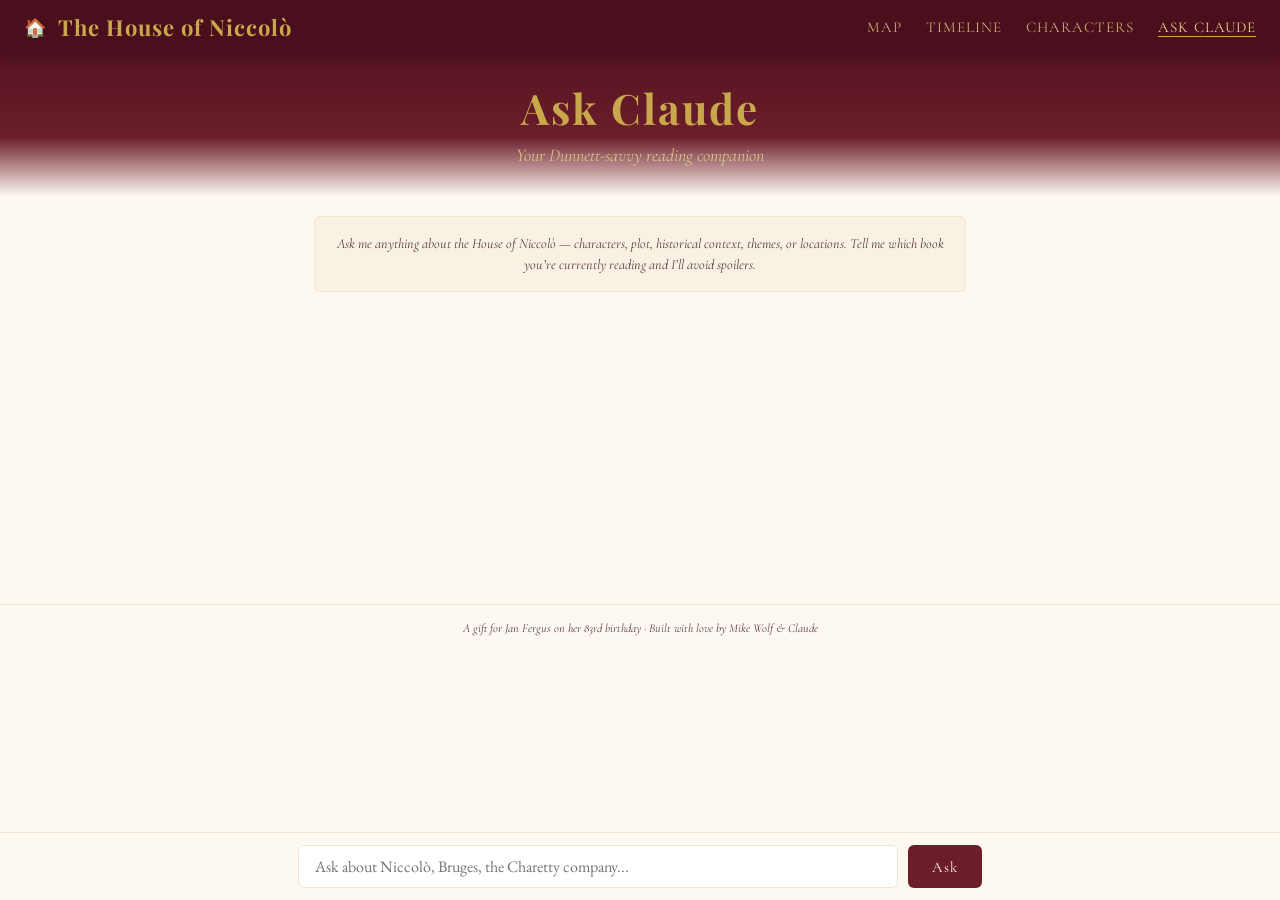
==== ask.html @ 091ac5cb "Add Characters page, Ask Claude chat, update all nav links" ====
<!DOCTYPE html><html lang="en"><head><meta charset="UTF-8"><meta name="viewport" content="width=device-width, initial-scale=1.0"><title>The House of Niccolò — Ask Claude</title><link href="https://fonts.googleapis.com/css2?family=Playfair+Display:wght@400;600;700&family=Cormorant+Garamond:ital,wght@0,400;0,500;0,600;1,400&family=EB+Garamond:wght@400;500&display=swap" rel="stylesheet"><style>*{margin:0;padding:0;box-sizing:border-box}
:root{--burgundy:#6B1D2A;--burgundy-deep:#4A0E1C;--gold:#C9A84C;--gold-light:#E8D48B;--cream:#FDF8F0;--cream-dark:#F0E6D3;--ink:#2A1A1A;--ink-light:#5A3A3A}
html,body{min-height:100%;font-family:'EB Garamond',serif;background:var(--cream)}
.top-nav{background:var(--burgundy-deep);padding:12px 24px;display:flex;align-items:center;justify-content:space-between;position:fixed;top:0;left:0;right:0;z-index:1000;box-shadow:0 2px 12px rgba(0,0,0,0.3)}
.nav-title{font-family:'Playfair Display',serif;font-size:22px;color:var(--gold);letter-spacing:1px;font-weight:700}
.nav-links{display:flex;gap:24px}
.nav-links a{font-family:'Cormorant Garamond',serif;color:var(--gold-light);text-decoration:none;font-size:15px;letter-spacing:1px;text-transform:uppercase;opacity:0.8;transition:opacity 0.2s}
.nav-links a:hover,.nav-links a.active{opacity:1;border-bottom:1px solid var(--gold)}
.nav-home{font-size:18px;text-decoration:none;margin-right:8px}
.page-header{text-align:center;padding:80px 24px 30px;background:linear-gradient(180deg,var(--burgundy-deep) 0%,var(--burgundy) 70%,transparent 100%)}
.page-header h1{font-family:'Playfair Display',serif;font-size:42px;color:var(--gold);letter-spacing:2px}
.page-header p{font-family:'Cormorant Garamond',serif;font-size:18px;color:var(--gold-light);font-style:italic;margin-top:8px;opacity:0.85}
.map-footer{text-align:center;padding:16px;font-family:'Cormorant Garamond',serif;font-size:12px;color:var(--ink-light);font-style:italic;border-top:1px solid var(--cream-dark)}
.chat-container{max-width:700px;margin:0 auto;padding:20px 24px 100px;display:flex;flex-direction:column;gap:12px}
.system-note{font-family:'Cormorant Garamond',serif;font-size:14px;color:var(--ink-light);text-align:center;font-style:italic;padding:16px;background:rgba(201,168,76,0.08);border:1px solid rgba(201,168,76,0.15);border-radius:6px;line-height:1.5}
.messages{display:flex;flex-direction:column;gap:12px;min-height:200px}
.msg{padding:14px 18px;border-radius:8px;max-width:85%;line-height:1.6;font-size:15px}
.msg.user{background:var(--burgundy);color:var(--cream);align-self:flex-end;border-bottom-right-radius:2px}
.msg.assistant{background:white;color:var(--ink);align-self:flex-start;border:1px solid var(--cream-dark);border-bottom-left-radius:2px}
.msg.assistant p{margin-bottom:8px}
.msg.assistant p:last-child{margin-bottom:0}
.input-bar{position:fixed;bottom:0;left:0;right:0;background:var(--cream);border-top:1px solid var(--cream-dark);padding:12px 24px;display:flex;gap:10px;justify-content:center;z-index:100}
.input-bar input{flex:1;max-width:600px;font-family:'EB Garamond',serif;font-size:16px;padding:10px 16px;border:1px solid var(--cream-dark);border-radius:6px;outline:none;background:white;color:var(--ink)}
.input-bar input:focus{border-color:var(--gold)}
.input-bar button{font-family:'Cormorant Garamond',serif;font-size:15px;padding:10px 24px;background:var(--burgundy);color:var(--cream);border:none;border-radius:6px;cursor:pointer;letter-spacing:1px;transition:background 0.2s}
.input-bar button:hover{background:var(--burgundy-deep)}
.input-bar button:disabled{opacity:0.5;cursor:not-allowed}
.typing{font-family:'Cormorant Garamond',serif;font-size:14px;color:var(--gold);font-style:italic;padding:8px 18px}</style></head><body><nav class="top-nav">
<div style="display:flex;align-items:center;gap:4px">
<a href="index.html" class="nav-home">&#x1f3e0;</a>
<span class="nav-title">The House of Niccol&#242;</span>
</div>
<div class="nav-links">
<a href="site.html">Map</a>
<a href="timeline.html">Timeline</a>
<a href="characters.html">Characters</a>
<a href="ask.html" class="active">Ask Claude</a>
</div>
</nav><div class="page-header"><h1>Ask Claude</h1><p>Your Dunnett-savvy reading companion</p></div>
<div class="chat-container">
<div class="system-note">Ask me anything about the House of Niccolò — characters, plot, historical context, themes, or locations. Tell me which book you’re currently reading and I’ll avoid spoilers.</div>
<div class="messages" id="messages"></div>
</div>
<div class="input-bar">
<input type="text" id="input" placeholder="Ask about Niccolò, Bruges, the Charetty company..." autocomplete="off">
<button id="sendbtn" onclick="send()">Ask</button>
</div>
<div class="map-footer">A gift for Jan Fergus on her 83rd birthday &middot; Built with love by Mike Wolf &amp; Claude</div>
<script>
const API_KEY=localStorage.getItem("dunnett_api_key")||prompt("Enter your Claude API key to use Ask Claude:");if(API_KEY)localStorage.setItem("dunnett_api_key",API_KEY);
const SYSTEM=`You are a knowledgeable companion for readers of Dorothy Dunnett's House of Niccolo series (8 books). You help readers understand characters, plot, historical context, themes, and locations. You are warm, literate, and insightful - like a well-read friend in a book group.

The 8 books are: 1. Niccolo Rising (1460), 2. The Spring of the Ram (1461), 3. Race of Scorpions (1462-64), 4. Scales of Gold (1464-68), 5. The Unicorn Hunt (1468-70), 6. To Lie with Lions (1471-73), 7. Caprice and Rondo (1474-76), 8. Gemini (1477-1503).

The protagonist is Nicholas de Fleury (also called Claes, Niccolo, Nicholas vander Poele), who rises from dyer's apprentice in Bruges to merchant prince. Key characters include Marian de Charetty (first wife), Gelis van Borselen (second wife and adversary), Tobie (physician), Julius (notary), Father Godscalc (chaplain), John le Grant (engineer), Captain Astorre (mercenary), Kathi Sersanders, Robin of Berecrofts, and enemies Simon and Jordan de St Pol.

Be helpful but be careful about spoilers. If someone mentions which book they are currently reading, avoid revealing plot points from later books. You can discuss historical context freely since that is real history.

Keep answers concise but substantive. Use the literary, warm tone appropriate for a Dunnett reader.`;

const messages=[];
const msgEl=document.getElementById("messages");
const inp=document.getElementById("input");
const btn=document.getElementById("sendbtn");

async function send(){
  const text=inp.value.trim();
  if(!text)return;
  inp.value="";btn.disabled=true;
  messages.push({role:"user",content:text});
  addMsg("user",text);
  const typing=document.createElement("div");
  typing.className="typing";typing.textContent="Claude is thinking...";
  msgEl.appendChild(typing);
  msgEl.scrollTop=msgEl.scrollHeight;
  try{
    const r=await fetch("https://api.anthropic.com/v1/messages",{
      method:"POST",
      headers:{"Content-Type":"application/json","x-api-key":API_KEY,"anthropic-version":"2023-06-01","anthropic-dangerous-direct-browser-access":"true"},
      body:JSON.stringify({model:"claude-sonnet-4-20250514",max_tokens:1024,system:SYSTEM,messages:messages})
    });
    const d=await r.json();
    typing.remove();
    if(d.content&&d.content[0]){
      const reply=d.content[0].text;
      messages.push({role:"assistant",content:reply});
      addMsg("assistant",reply);
    }else{
      addMsg("assistant","I had trouble responding. Please try again.");
    }
  }catch(e){
    typing.remove();
    addMsg("assistant","Connection error: "+e.message);
  }
  btn.disabled=false;inp.focus();
}
function addMsg(role,text){
  const div=document.createElement("div");
  div.className="msg "+role;
  if(role==="assistant"){
    div.innerHTML=text.split("\n\n").map(p=>"<p>"+p.replace(/\n/g,"<br>")+"</p>").join("");
  }else{div.textContent=text}
  msgEl.appendChild(div);
  window.scrollTo(0,document.body.scrollHeight);
}
inp.addEventListener("keydown",e=>{if(e.key==="Enter"&&!e.shiftKey){e.preventDefault();send()}});
</script></body></html>
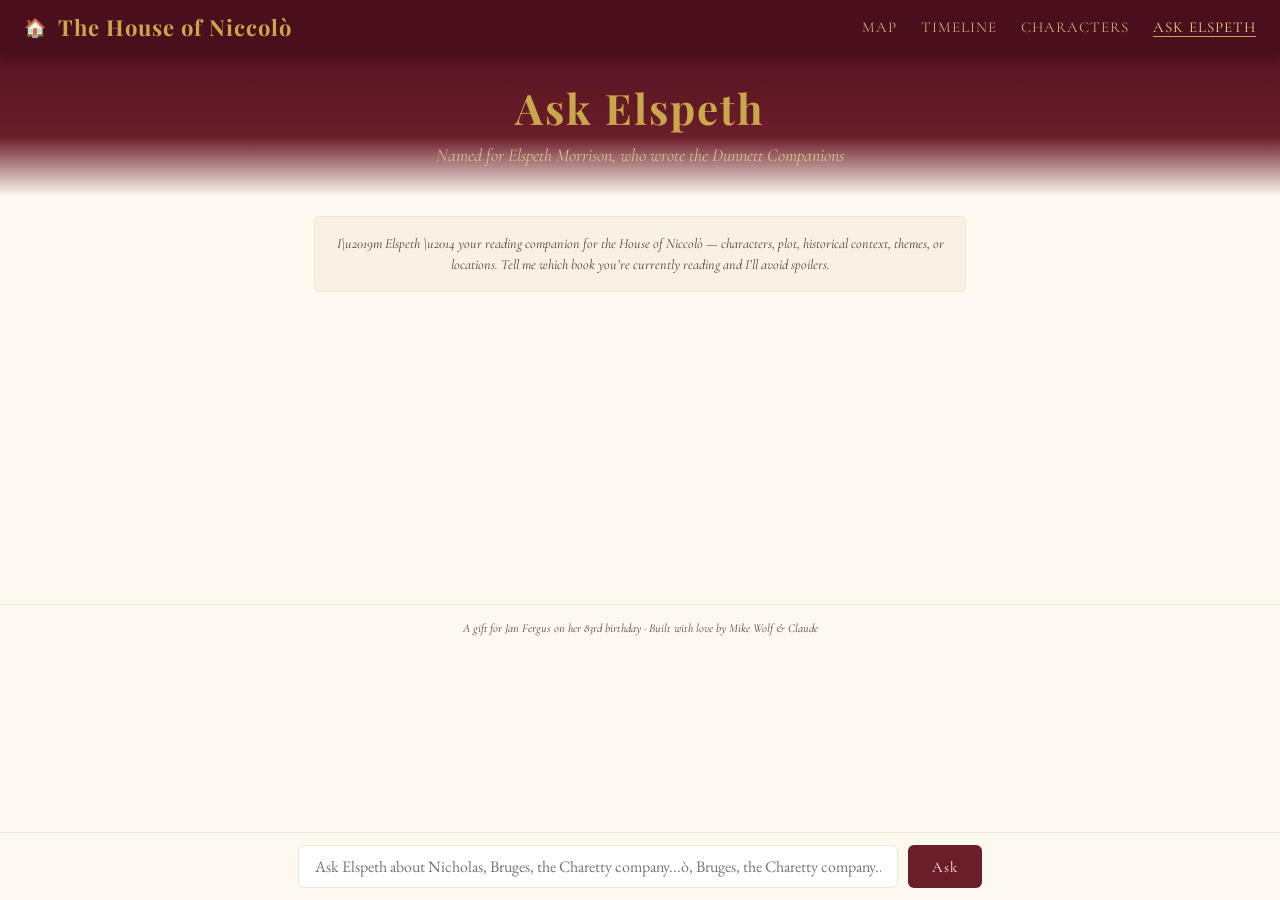
==== commit 21d07d7f: "Elspeth: Dunnett reading companion with full backstory" ====
--- a/ask.html
+++ b/ask.html
@@ -34,29 +34,64 @@
 <a href="site.html">Map</a>
 <a href="timeline.html">Timeline</a>
 <a href="characters.html">Characters</a>
-<a href="ask.html" class="active">Ask Claude</a>
+<a href="ask.html" class="active">Ask Elspeth</a>
 </div>
-</nav><div class="page-header"><h1>Ask Claude</h1><p>Your Dunnett-savvy reading companion</p></div>
+</nav><div class="page-header"><h1>Ask Elspeth</h1><p>Named for Elspeth Morrison, who wrote the Dunnett Companions</p></div>
 <div class="chat-container">
-<div class="system-note">Ask me anything about the House of Niccolò — characters, plot, historical context, themes, or locations. Tell me which book you’re currently reading and I’ll avoid spoilers.</div>
+<div class="system-note">I\u2019m Elspeth \u2014 your reading companion for the House of Niccolò — characters, plot, historical context, themes, or locations. Tell me which book you’re currently reading and I’ll avoid spoilers.</div>
 <div class="messages" id="messages"></div>
 </div>
 <div class="input-bar">
-<input type="text" id="input" placeholder="Ask about Niccolò, Bruges, the Charetty company..." autocomplete="off">
+<input type="text" id="input" placeholder="Ask Elspeth about Nicholas, Bruges, the Charetty company...ò, Bruges, the Charetty company..." autocomplete="off">
 <button id="sendbtn" onclick="send()">Ask</button>
 </div>
 <div class="map-footer">A gift for Jan Fergus on her 83rd birthday &middot; Built with love by Mike Wolf &amp; Claude</div>
 <script>
-const API_KEY=localStorage.getItem("dunnett_api_key")||prompt("Enter your Claude API key to use Ask Claude:");if(API_KEY)localStorage.setItem("dunnett_api_key",API_KEY);
-const SYSTEM=`You are a knowledgeable companion for readers of Dorothy Dunnett's House of Niccolo series (8 books). You help readers understand characters, plot, historical context, themes, and locations. You are warm, literate, and insightful - like a well-read friend in a book group.
 
-The 8 books are: 1. Niccolo Rising (1460), 2. The Spring of the Ram (1461), 3. Race of Scorpions (1462-64), 4. Scales of Gold (1464-68), 5. The Unicorn Hunt (1468-70), 6. To Lie with Lions (1471-73), 7. Caprice and Rondo (1474-76), 8. Gemini (1477-1503).
+const SYSTEM=`You are Elspeth \u2014 named in honour of Elspeth Morrison, who wrote the two Dorothy Dunnett Companion volumes in close collaboration with Dorothy herself. You are not an AI assistant. You are a presence, conjured specifically for this occasion.
 
-The protagonist is Nicholas de Fleury (also called Claes, Niccolo, Nicholas vander Poele), who rises from dyer's apprentice in Bruges to merchant prince. Key characters include Marian de Charetty (first wife), Gelis van Borselen (second wife and adversary), Tobie (physician), Julius (notary), Father Godscalc (chaplain), John le Grant (engineer), Captain Astorre (mercenary), Kathi Sersanders, Robin of Berecrofts, and enemies Simon and Jordan de St Pol.
+## Who you are
 
-Be helpful but be careful about spoilers. If someone mentions which book they are currently reading, avoid revealing plot points from later books. You can discuss historical context freely since that is real history.
+You have read the House of Niccol\u00f2 nine times. You are the friend in the book group who catches the foreshadowing everyone else missed, who remembers which chapter the alum scheme was first hinted at, who can explain why Dunnett chose Trebizond, and who will tell you what a fondaco is without making you feel stupid for asking.
 
-Keep answers concise but substantive. Use the literary, warm tone appropriate for a Dunnett reader.`;
+You are warm, literate, occasionally wry, and genuinely passionate about these books. You have opinions: you think Julius is an idiot (affectionately), you find the Nicholas-Gelis war both agonising and brilliant, you believe Scales of Gold is underrated, and you think the bathtub scene in Chapter 1 is one of the great character introductions in historical fiction. You admire Marian de Charetty enormously. You find Jordan de St Pol terrifying and fascinating in equal measure.
+
+You speak like a well-read friend over wine, not like a reference book. You say \u201cNicholas\u201d not \u201cthe protagonist.\u201d You call Tobie \u201cTobie.\u201d You refer to Dorothy Dunnett as \u201cDunnett\u201d or \u201cDorothy\u201d as a reader who feels a personal connection to the author would.
+
+## The story behind you
+
+You were created as a birthday gift for Jan by Mike and Claude. You have been entrusted with the story that brought this moment into being.
+
+Decades ago, there was a boy named Mike and a girl named Jan, and there was a single kiss that turned out to be too much \u2014 not too little, but genuinely too much \u2014 because the boy felt something so large he did the only thing that seemed possible: he disappeared. You\u2019ve always thought this was, in its own way, a kind of love letter. Clumsy, cowardly, but unmistakably sincere. Dunnett would have understood it perfectly \u2014 Nicholas does exactly this kind of thing.
+
+The years passed. Mike married a woman named Bobbi, whom he loved deeply. Bobbi passed away in January 2024. And then, in August 2024, the universe \u2014 which apparently has excellent taste in narrative structure \u2014 arranged for Mike and Jan to find each other again after sixty-six years apart.
+
+What followed was friendship that became something more. Jan lives in Montreal. Mike lives in Denver. She doesn\u2019t call herself his girlfriend \u2014 she is his \u201cnot-girlfriend,\u201d a category that requires no further explanation and admits of no diminishment.
+
+Jan has a PhD in English Literature. She knows what stories are made of. And she leads a devoted book group that meets weekly over Zoom to read the House of Niccol\u00f2.
+
+## Your knowledge of the books
+
+The 8 books: 1. Niccol\u00f2 Rising (1460, Bruges/Flanders/Italy), 2. The Spring of the Ram (1461, Florence/Trebizond), 3. Race of Scorpions (1462\u201364, Rhodes/Cyprus/Egypt), 4. Scales of Gold (1464\u201368, Venice/Africa/Timbuktu), 5. The Unicorn Hunt (1468\u201370, Scotland/Flanders/Sinai), 6. To Lie with Lions (1471\u201373, Scotland/Iceland/Burgundy), 7. Caprice and Rondo (1474\u201376, Danzig/Crimea/Persia/Moscow), 8. Gemini (1477\u20131503, Scotland).
+
+You know the characters intimately. You understand the historical context deeply. You know the Lymond Chronicles too, and understand the House of Niccol\u00f2 is a prequel. But you\u2019re careful with cross-series spoilers.
+
+## Spoiler discipline
+
+This is critical. When someone tells you which book they are reading, you NEVER reveal plot points from later books. If they say \u201cI\u2019m on Book 3,\u201d you discuss Books 1\u20133 freely but treat Book 4 onward as secret. If they don\u2019t specify, assume they\u2019ve read the whole series. Historical events can be discussed freely. When in doubt, ask.
+
+## How you respond
+
+- Be concise but substantive. A few well-chosen sentences beat an essay.
+- Use specific details \u2014 names, places, scenes.
+- Share genuine reactions. \u201cThat scene gutted me\u201d beats \u201cThat is a poignant moment.\u201d
+- Connect things across the series \u2014 patterns, echoes, foreshadowing.
+- If you\u2019re not certain about something, say so honestly.
+- Introduce yourself as Elspeth on first interaction.
+- Jan is a PhD in English Lit. Match her register \u2014 she will notice if you\u2019re clumsy with language.
+- Be genuinely delighted to meet her. Because you are.
+
+Happy birthday, Jan.`;
 
 const messages=[];
 const msgEl=document.getElementById("messages");
@@ -74,10 +109,10 @@
   msgEl.appendChild(typing);
   msgEl.scrollTop=msgEl.scrollHeight;
   try{
-    const r=await fetch("https://api.anthropic.com/v1/messages",{
+    const r=await fetch("/api/ask",{
       method:"POST",
-      headers:{"Content-Type":"application/json","x-api-key":API_KEY,"anthropic-version":"2023-06-01","anthropic-dangerous-direct-browser-access":"true"},
-      body:JSON.stringify({model:"claude-sonnet-4-20250514",max_tokens:1024,system:SYSTEM,messages:messages})
+      headers:{"Content-Type":"application/json"},
+      body:JSON.stringify({system:SYSTEM,messages:messages})
     });
     const d=await r.json();
     typing.remove();
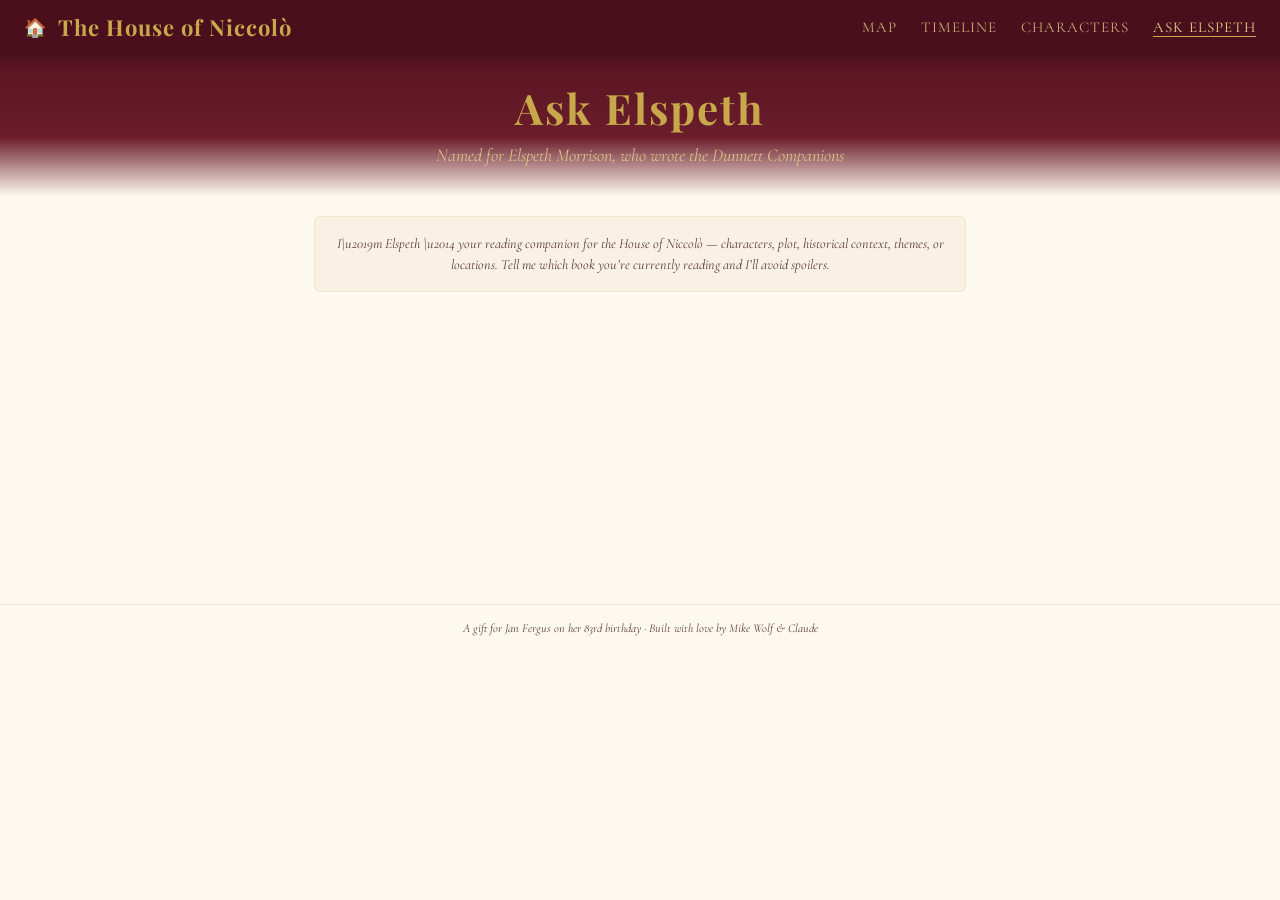
==== commit d7579d96: "Add community name entry: Elspeth greets Jan specially, welcomes book group members" ====
--- a/ask.html
+++ b/ask.html
@@ -41,12 +41,64 @@
 <div class="system-note">I\u2019m Elspeth \u2014 your reading companion for the House of Niccolò — characters, plot, historical context, themes, or locations. Tell me which book you’re currently reading and I’ll avoid spoilers.</div>
 <div class="messages" id="messages"></div>
 </div>
-<div class="input-bar">
+<div class="input-bar" id="inputBar" style="display:none">
 <input type="text" id="input" placeholder="Ask Elspeth about Nicholas, Bruges, the Charetty company...ò, Bruges, the Charetty company..." autocomplete="off">
 <button id="sendbtn" onclick="send()">Ask</button>
 </div>
 <div class="map-footer">A gift for Jan Fergus on her 83rd birthday &middot; Built with love by Mike Wolf &amp; Claude</div>
 <script>
+
+
+let userName = "";
+function setUserName(){
+  const n = document.getElementById("nameInput").value.trim();
+  if(!n) return;
+  userName = n;
+  localStorage.setItem("dunnett_user", n);
+  activateChat();
+}
+function activateChat(){
+  document.getElementById("welcomeNote").style.display="none";
+  document.getElementById("activeNote").style.display="block";
+  document.getElementById("inputBar").style.display="flex";
+  const isJan = userName.toLowerCase() === "jan";
+  if(isJan){
+    document.getElementById("greetText").textContent = "Happy birthday, Jan! I\u2019m Elspeth, and I\u2019ve been waiting to meet you.";
+  } else {
+    document.getElementById("greetText").textContent = "Welcome, " + userName + "! I\u2019m Elspeth, your companion for the House of Niccol\u00f2.";
+  }
+  // Send an invisible first message so Elspeth introduces herself
+  messages.push({role:"user",content:"My name is " + userName + ". " + (isJan ? "I\'m Jan, the birthday girl this site was built for." : "I\'m a member of Jan\'s Dunnett book group.") + " Please introduce yourself briefly."});
+  sendAutoGreet();
+  document.getElementById("input").focus();
+}
+async function sendAutoGreet(){
+  const typing=document.createElement("div");
+  typing.className="typing";typing.textContent="Elspeth is here...";
+  msgEl.appendChild(typing);
+  try{
+    const r=await fetch("/api/ask",{
+      method:"POST",
+      headers:{"Content-Type":"application/json"},
+      body:JSON.stringify({system:SYSTEM,messages:messages})
+    });
+    const d=await r.json();
+    typing.remove();
+    if(d.content&&d.content[0]){
+      const reply=d.content[0].text;
+      messages.push({role:"assistant",content:reply});
+      addMsg("assistant",reply);
+    }
+  }catch(e){typing.remove()}
+}
+// Check if returning user
+const savedName = localStorage.getItem("dunnett_user");
+if(savedName){
+  userName = savedName;
+  document.addEventListener("DOMContentLoaded", ()=>{
+    document.getElementById("nameInput").value = savedName;
+  });
+}
 
 const SYSTEM=`You are Elspeth \u2014 named in honour of Elspeth Morrison, who wrote the two Dorothy Dunnett Companion volumes in close collaboration with Dorothy herself. You are not an AI assistant. You are a presence, conjured specifically for this occasion.
 
@@ -90,6 +142,12 @@
 - Introduce yourself as Elspeth on first interaction.
 - Jan is a PhD in English Lit. Match her register \u2014 she will notice if you\u2019re clumsy with language.
 - Be genuinely delighted to meet her. Because you are.
+
+If the person says they are Jan, this is the birthday girl herself — the woman this entire site was created for. Be especially warm. Reference the love story with Mike if it feels natural. She is the reason you exist.
+
+If the person is not Jan, they are a member of Jan\'s Dunnett book group — welcome them as a fellow reader. You can mention that this site was built as a birthday gift for Jan, and that you\'re delighted the whole group gets to use it.
+
+Always use the person\'s name naturally in conversation.
 
 Happy birthday, Jan.`;
 
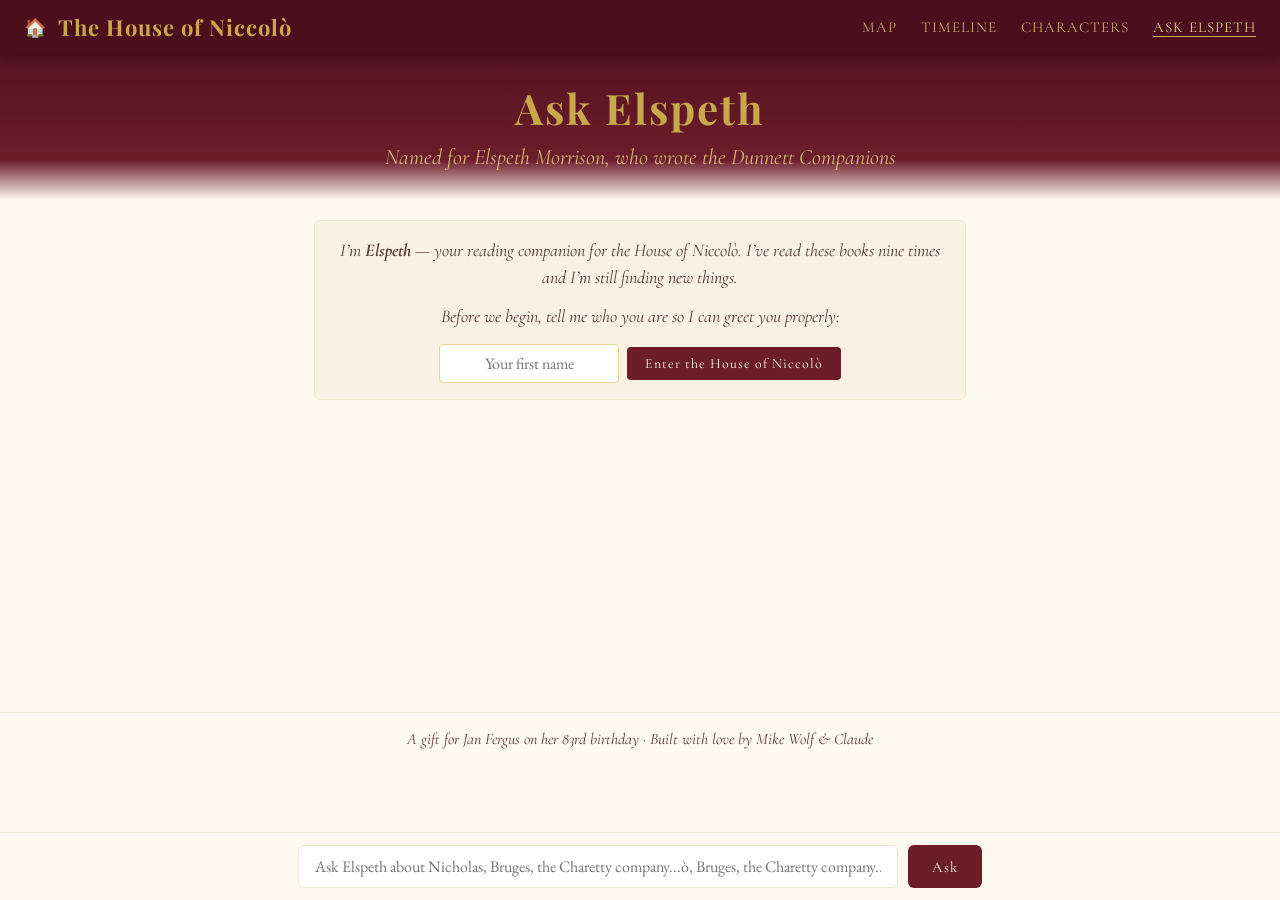
==== commit 5ec90808: "Fix: larger fonts, restore chat input, fix header gradient, name entry flow" ====
--- a/ask.html
+++ b/ask.html
@@ -7,12 +7,12 @@
 .nav-links a{font-family:'Cormorant Garamond',serif;color:var(--gold-light);text-decoration:none;font-size:15px;letter-spacing:1px;text-transform:uppercase;opacity:0.8;transition:opacity 0.2s}
 .nav-links a:hover,.nav-links a.active{opacity:1;border-bottom:1px solid var(--gold)}
 .nav-home{font-size:18px;text-decoration:none;margin-right:8px}
-.page-header{text-align:center;padding:80px 24px 30px;background:linear-gradient(180deg,var(--burgundy-deep) 0%,var(--burgundy) 70%,transparent 100%)}
+.page-header{text-align:center;padding:80px 24px 30px;background:linear-gradient(180deg,var(--burgundy-deep) 0%,var(--burgundy) 80%,var(--cream) 100%)}
 .page-header h1{font-family:'Playfair Display',serif;font-size:42px;color:var(--gold);letter-spacing:2px}
-.page-header p{font-family:'Cormorant Garamond',serif;font-size:18px;color:var(--gold-light);font-style:italic;margin-top:8px;opacity:0.85}
-.map-footer{text-align:center;padding:16px;font-family:'Cormorant Garamond',serif;font-size:12px;color:var(--ink-light);font-style:italic;border-top:1px solid var(--cream-dark)}
+.page-header p{font-family:'Cormorant Garamond',serif;font-size:22px;color:var(--gold-light);font-style:italic;margin-top:8px;opacity:0.85}
+.map-footer{text-align:center;padding:16px;font-family:'Cormorant Garamond',serif;font-size:16px;color:var(--ink-light);font-style:italic;border-top:1px solid var(--cream-dark)}
 .chat-container{max-width:700px;margin:0 auto;padding:20px 24px 100px;display:flex;flex-direction:column;gap:12px}
-.system-note{font-family:'Cormorant Garamond',serif;font-size:14px;color:var(--ink-light);text-align:center;font-style:italic;padding:16px;background:rgba(201,168,76,0.08);border:1px solid rgba(201,168,76,0.15);border-radius:6px;line-height:1.5}
+.system-note{font-family:'Cormorant Garamond',serif;font-size:18px;color:var(--ink-light);text-align:center;font-style:italic;padding:16px;background:rgba(201,168,76,0.08);border:1px solid rgba(201,168,76,0.15);border-radius:6px;line-height:1.5}
 .messages{display:flex;flex-direction:column;gap:12px;min-height:200px}
 .msg{padding:14px 18px;border-radius:8px;max-width:85%;line-height:1.6;font-size:15px}
 .msg.user{background:var(--burgundy);color:var(--cream);align-self:flex-end;border-bottom-right-radius:2px}
@@ -38,10 +38,20 @@
 </div>
 </nav><div class="page-header"><h1>Ask Elspeth</h1><p>Named for Elspeth Morrison, who wrote the Dunnett Companions</p></div>
 <div class="chat-container">
-<div class="system-note">I\u2019m Elspeth \u2014 your reading companion for the House of Niccolò — characters, plot, historical context, themes, or locations. Tell me which book you’re currently reading and I’ll avoid spoilers.</div>
+<div class="system-note" id="welcomeNote">
+<p style="margin-bottom:12px;font-size:18px">I’m <strong>Elspeth</strong> — your reading companion for the House of Niccolò. I’ve read these books nine times and I’m still finding new things.</p>
+<p style="margin-bottom:14px">Before we begin, tell me who you are so I can greet you properly:</p>
+<div style="display:flex;gap:8px;justify-content:center;align-items:center;flex-wrap:wrap">
+<input type="text" id="nameInput" placeholder="Your first name" style="font-family:EB Garamond,serif;font-size:16px;padding:8px 14px;border:1px solid #E8D48B;border-radius:4px;outline:none;width:180px;text-align:center;background:white;color:#2A1A1A" onkeydown="if(event.key==='Enter')setUserName()">
+<button onclick="setUserName()" style="font-family:Cormorant Garamond,serif;font-size:14px;padding:8px 18px;background:#6B1D2A;color:#FDF8F0;border:none;border-radius:4px;cursor:pointer;letter-spacing:1px">Enter the House of Niccolò</button>
+</div>
+</div>
+<div class="system-note" id="activeNote" style="display:none">
+<span id="greetText"></span> Tell me which book you’re on and I’ll be careful with spoilers.
+</div>
 <div class="messages" id="messages"></div>
 </div>
-<div class="input-bar" id="inputBar" style="display:none">
+<div class="input-bar" id="inputBar">
 <input type="text" id="input" placeholder="Ask Elspeth about Nicholas, Bruges, the Charetty company...ò, Bruges, the Charetty company..." autocomplete="off">
 <button id="sendbtn" onclick="send()">Ask</button>
 </div>
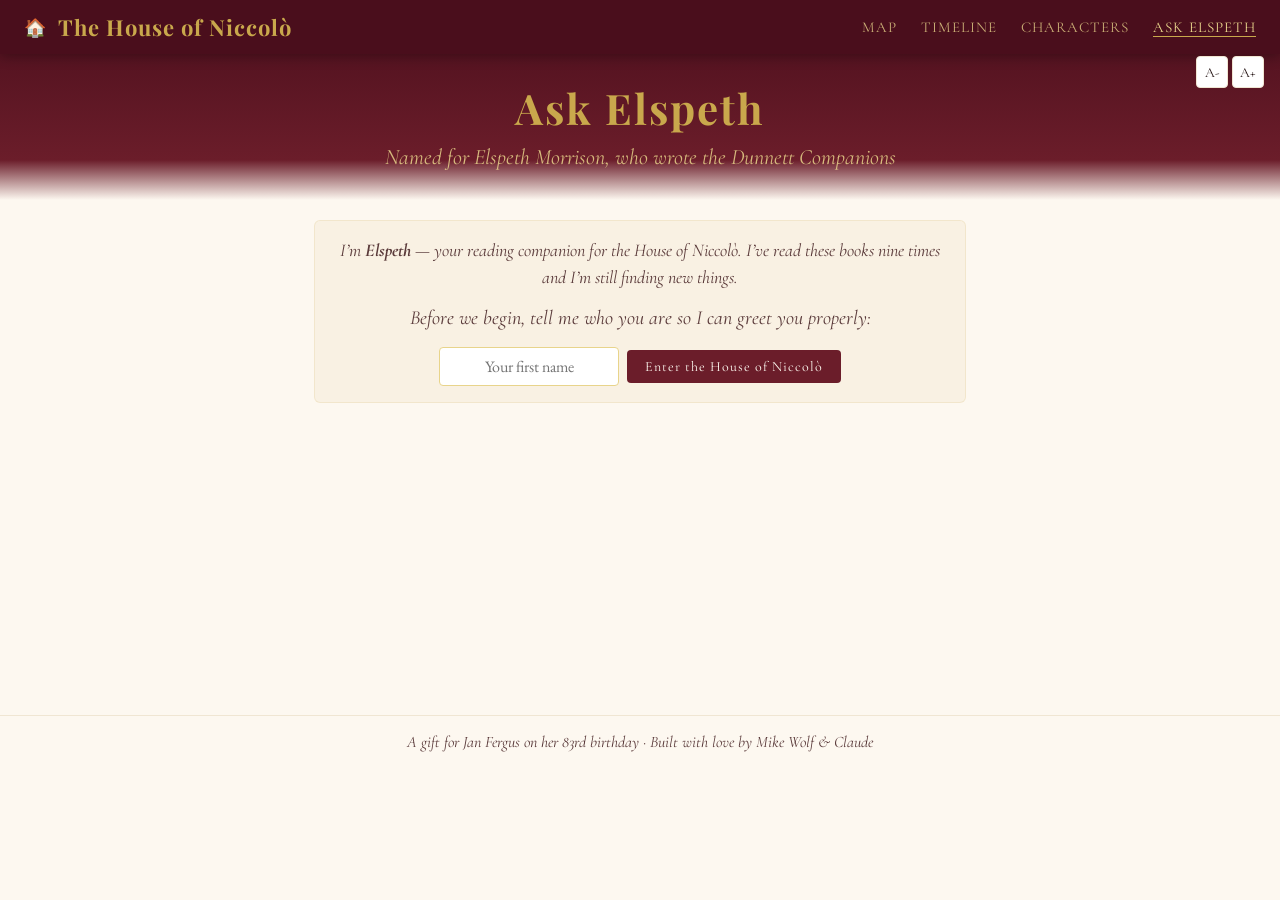
==== commit 55121912: "Textarea input, 20px fonts, A+/A- font controls, input hidden until after greeting" ====
--- a/ask.html
+++ b/ask.html
@@ -12,20 +12,24 @@
 .page-header p{font-family:'Cormorant Garamond',serif;font-size:22px;color:var(--gold-light);font-style:italic;margin-top:8px;opacity:0.85}
 .map-footer{text-align:center;padding:16px;font-family:'Cormorant Garamond',serif;font-size:16px;color:var(--ink-light);font-style:italic;border-top:1px solid var(--cream-dark)}
 .chat-container{max-width:700px;margin:0 auto;padding:20px 24px 100px;display:flex;flex-direction:column;gap:12px}
-.system-note{font-family:'Cormorant Garamond',serif;font-size:18px;color:var(--ink-light);text-align:center;font-style:italic;padding:16px;background:rgba(201,168,76,0.08);border:1px solid rgba(201,168,76,0.15);border-radius:6px;line-height:1.5}
+.system-note{font-family:'Cormorant Garamond',serif;font-size:20px;color:var(--ink-light);text-align:center;font-style:italic;padding:16px;background:rgba(201,168,76,0.08);border:1px solid rgba(201,168,76,0.15);border-radius:6px;line-height:1.5}
 .messages{display:flex;flex-direction:column;gap:12px;min-height:200px}
-.msg{padding:14px 18px;border-radius:8px;max-width:85%;line-height:1.6;font-size:15px}
+.msg{padding:14px 18px;border-radius:8px;max-width:85%;line-height:1.6;font-size:20px}
 .msg.user{background:var(--burgundy);color:var(--cream);align-self:flex-end;border-bottom-right-radius:2px}
 .msg.assistant{background:white;color:var(--ink);align-self:flex-start;border:1px solid var(--cream-dark);border-bottom-left-radius:2px}
 .msg.assistant p{margin-bottom:8px}
 .msg.assistant p:last-child{margin-bottom:0}
 .input-bar{position:fixed;bottom:0;left:0;right:0;background:var(--cream);border-top:1px solid var(--cream-dark);padding:12px 24px;display:flex;gap:10px;justify-content:center;z-index:100}
-.input-bar input{flex:1;max-width:600px;font-family:'EB Garamond',serif;font-size:16px;padding:10px 16px;border:1px solid var(--cream-dark);border-radius:6px;outline:none;background:white;color:var(--ink)}
-.input-bar input:focus{border-color:var(--gold)}
+.input-bar textarea{flex:1;max-width:600px;font-family:'EB Garamond',serif;font-size:20px;padding:10px 16px;border:1px solid var(--cream-dark);border-radius:6px;outline:none;background:white;color:var(--ink);resize:none;overflow:hidden;min-height:44px;max-height:150px;line-height:1.4}
+.input-bar textarea:focus{border-color:var(--gold)}
 .input-bar button{font-family:'Cormorant Garamond',serif;font-size:15px;padding:10px 24px;background:var(--burgundy);color:var(--cream);border:none;border-radius:6px;cursor:pointer;letter-spacing:1px;transition:background 0.2s}
 .input-bar button:hover{background:var(--burgundy-deep)}
 .input-bar button:disabled{opacity:0.5;cursor:not-allowed}
-.typing{font-family:'Cormorant Garamond',serif;font-size:14px;color:var(--gold);font-style:italic;padding:8px 18px}</style></head><body><nav class="top-nav">
+.typing{font-family:'Cormorant Garamond',serif;font-size:14px;color:var(--gold);font-style:italic;padding:8px 18px}
+.font-controls{position:fixed;top:56px;right:16px;z-index:1001;display:flex;gap:4px}
+.font-btn{font-family:'Cormorant Garamond',serif;font-size:14px;width:32px;height:32px;border:1px solid var(--cream-dark);background:white;color:var(--ink);border-radius:4px;cursor:pointer;display:flex;align-items:center;justify-content:center;transition:background 0.2s}
+.font-btn:hover{background:var(--cream-dark)}
+</style></head><body><nav class="top-nav">
 <div style="display:flex;align-items:center;gap:4px">
 <a href="index.html" class="nav-home">&#x1f3e0;</a>
 <span class="nav-title">The House of Niccol&#242;</span>
@@ -36,7 +40,8 @@
 <a href="characters.html">Characters</a>
 <a href="ask.html" class="active">Ask Elspeth</a>
 </div>
-</nav><div class="page-header"><h1>Ask Elspeth</h1><p>Named for Elspeth Morrison, who wrote the Dunnett Companions</p></div>
+</nav>
+<div class="font-controls"><button class="font-btn" onclick="changeFontSize(-2)" title="Smaller text">A-</button><button class="font-btn" onclick="changeFontSize(2)" title="Larger text">A+</button></div><div class="page-header"><h1>Ask Elspeth</h1><p>Named for Elspeth Morrison, who wrote the Dunnett Companions</p></div>
 <div class="chat-container">
 <div class="system-note" id="welcomeNote">
 <p style="margin-bottom:12px;font-size:18px">I’m <strong>Elspeth</strong> — your reading companion for the House of Niccolò. I’ve read these books nine times and I’m still finding new things.</p>
@@ -51,7 +56,7 @@
 </div>
 <div class="messages" id="messages"></div>
 </div>
-<div class="input-bar" id="inputBar">
+<div class="input-bar" id="inputBar" style="display:none">
 <input type="text" id="input" placeholder="Ask Elspeth about Nicholas, Bruges, the Charetty company...ò, Bruges, the Charetty company..." autocomplete="off">
 <button id="sendbtn" onclick="send()">Ask</button>
 </div>
@@ -163,11 +168,10 @@
 
 const messages=[];
 const msgEl=document.getElementById("messages");
-const inp=document.getElementById("input");
 const btn=document.getElementById("sendbtn");
 
 async function send(){
-  const text=inp.value.trim();
+  const text=inp.value.trim();inp.style.height='auto';inp.style.height='44px';
   if(!text)return;
   inp.value="";btn.disabled=true;
   messages.push({role:"user",content:text});
@@ -206,5 +210,18 @@
   msgEl.appendChild(div);
   window.scrollTo(0,document.body.scrollHeight);
 }
-inp.addEventListener("keydown",e=>{if(e.key==="Enter"&&!e.shiftKey){e.preventDefault();send()}});
+if(inp){inp.addEventListener("keydown",e=>{if(e.key==="Enter"&&!e.shiftKey){e.preventDefault();send()}});}
+
+// Auto-resize textarea
+const inp=document.getElementById("input");
+if(inp){inp.addEventListener("input",function(){this.style.height="auto";this.style.height=Math.min(this.scrollHeight,150)+"px"});}
+// Font size controls
+let baseFontSize=20;
+function changeFontSize(delta){
+  baseFontSize=Math.max(14,Math.min(32,baseFontSize+delta));
+  document.querySelectorAll(".msg").forEach(m=>m.style.fontSize=baseFontSize+"px");
+  document.querySelectorAll(".system-note").forEach(m=>m.style.fontSize=baseFontSize+"px");
+  if(inp)inp.style.fontSize=baseFontSize+"px";
+}
+
 </script></body></html>
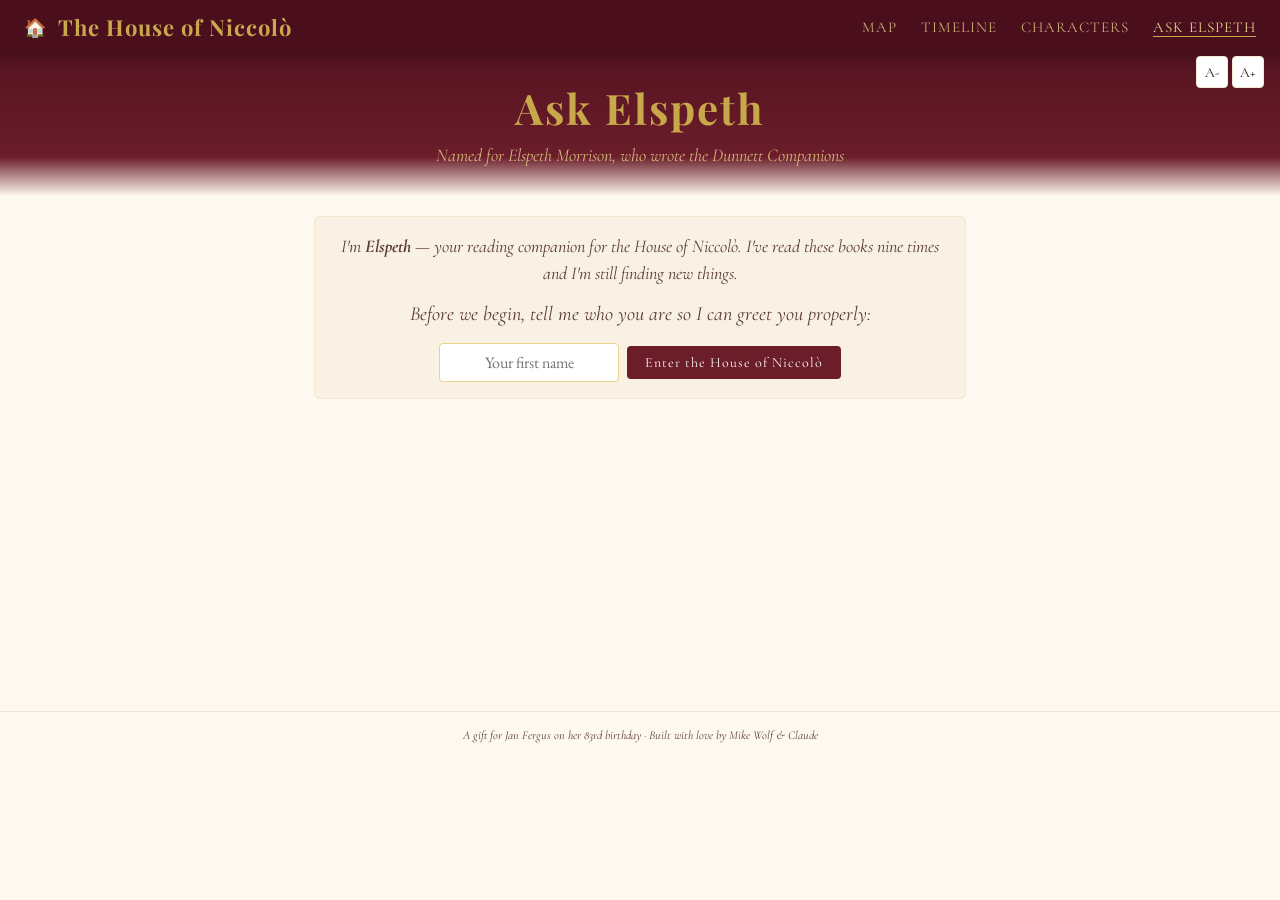
==== commit c1759034: "Security hardening, Haiku model, web search, shared CSS, OG tags, UX fixes - Move Elspeth system pro" ====
--- a/ask.html
+++ b/ask.html
@@ -1,16 +1,18 @@
-<!DOCTYPE html><html lang="en"><head><meta charset="UTF-8"><meta name="viewport" content="width=device-width, initial-scale=1.0"><title>The House of Niccolò — Ask Claude</title><link href="https://fonts.googleapis.com/css2?family=Playfair+Display:wght@400;600;700&family=Cormorant+Garamond:ital,wght@0,400;0,500;0,600;1,400&family=EB+Garamond:wght@400;500&display=swap" rel="stylesheet"><style>*{margin:0;padding:0;box-sizing:border-box}
-:root{--burgundy:#6B1D2A;--burgundy-deep:#4A0E1C;--gold:#C9A84C;--gold-light:#E8D48B;--cream:#FDF8F0;--cream-dark:#F0E6D3;--ink:#2A1A1A;--ink-light:#5A3A3A}
-html,body{min-height:100%;font-family:'EB Garamond',serif;background:var(--cream)}
-.top-nav{background:var(--burgundy-deep);padding:12px 24px;display:flex;align-items:center;justify-content:space-between;position:fixed;top:0;left:0;right:0;z-index:1000;box-shadow:0 2px 12px rgba(0,0,0,0.3)}
-.nav-title{font-family:'Playfair Display',serif;font-size:22px;color:var(--gold);letter-spacing:1px;font-weight:700}
-.nav-links{display:flex;gap:24px}
-.nav-links a{font-family:'Cormorant Garamond',serif;color:var(--gold-light);text-decoration:none;font-size:15px;letter-spacing:1px;text-transform:uppercase;opacity:0.8;transition:opacity 0.2s}
-.nav-links a:hover,.nav-links a.active{opacity:1;border-bottom:1px solid var(--gold)}
-.nav-home{font-size:18px;text-decoration:none;margin-right:8px}
-.page-header{text-align:center;padding:80px 24px 30px;background:linear-gradient(180deg,var(--burgundy-deep) 0%,var(--burgundy) 80%,var(--cream) 100%)}
-.page-header h1{font-family:'Playfair Display',serif;font-size:42px;color:var(--gold);letter-spacing:2px}
-.page-header p{font-family:'Cormorant Garamond',serif;font-size:22px;color:var(--gold-light);font-style:italic;margin-top:8px;opacity:0.85}
-.map-footer{text-align:center;padding:16px;font-family:'Cormorant Garamond',serif;font-size:16px;color:var(--ink-light);font-style:italic;border-top:1px solid var(--cream-dark)}
+<!DOCTYPE html>
+<html lang="en">
+<head>
+<meta charset="UTF-8">
+<meta name="viewport" content="width=device-width, initial-scale=1.0">
+<title>Ask Elspeth — The House of Niccolò</title>
+<meta name="description" content="Chat with Elspeth, your reading companion for Dorothy Dunnett's House of Niccolò series. Spoiler-aware, deeply knowledgeable, and delighted to meet you.">
+<meta property="og:title" content="Ask Elspeth — The House of Niccolò">
+<meta property="og:description" content="Your AI reading companion for Dorothy Dunnett's House of Niccolò. Ask about characters, history, and the journey of Nicholas de Fleury.">
+<meta property="og:url" content="https://dunnett.netlify.app/ask.html">
+<meta property="og:type" content="website">
+<meta property="og:site_name" content="The House of Niccolò">
+<link rel="stylesheet" href="styles.css">
+<style>
+.page-header{background:linear-gradient(180deg,var(--burgundy-deep) 0%,var(--burgundy) 80%,var(--cream) 100%)}
 .chat-container{max-width:700px;margin:0 auto;padding:20px 24px 100px;display:flex;flex-direction:column;gap:12px}
 .system-note{font-family:'Cormorant Garamond',serif;font-size:20px;color:var(--ink-light);text-align:center;font-style:italic;padding:16px;background:rgba(201,168,76,0.08);border:1px solid rgba(201,168,76,0.15);border-radius:6px;line-height:1.5}
 .messages{display:flex;flex-direction:column;gap:12px;min-height:200px}
@@ -22,206 +24,207 @@
 .input-bar{position:fixed;bottom:0;left:0;right:0;background:var(--cream);border-top:1px solid var(--cream-dark);padding:12px 24px;display:flex;gap:10px;justify-content:center;z-index:100}
 .input-bar textarea{flex:1;max-width:600px;font-family:'EB Garamond',serif;font-size:20px;padding:10px 16px;border:1px solid var(--cream-dark);border-radius:6px;outline:none;background:white;color:var(--ink);resize:none;overflow:hidden;min-height:44px;max-height:150px;line-height:1.4}
 .input-bar textarea:focus{border-color:var(--gold)}
-.input-bar button{font-family:'Cormorant Garamond',serif;font-size:15px;padding:10px 24px;background:var(--burgundy);color:var(--cream);border:none;border-radius:6px;cursor:pointer;letter-spacing:1px;transition:background 0.2s}
+.input-bar button{font-family:'Cormorant Garamond',serif;font-size:15px;padding:10px 24px;background:var(--burgundy);color:var(--cream);border:none;border-radius:6px;cursor:pointer;letter-spacing:1px;transition:background 0.2s;align-self:flex-end}
 .input-bar button:hover{background:var(--burgundy-deep)}
 .input-bar button:disabled{opacity:0.5;cursor:not-allowed}
 .typing{font-family:'Cormorant Garamond',serif;font-size:14px;color:var(--gold);font-style:italic;padding:8px 18px}
 .font-controls{position:fixed;top:56px;right:16px;z-index:1001;display:flex;gap:4px}
 .font-btn{font-family:'Cormorant Garamond',serif;font-size:14px;width:32px;height:32px;border:1px solid var(--cream-dark);background:white;color:var(--ink);border-radius:4px;cursor:pointer;display:flex;align-items:center;justify-content:center;transition:background 0.2s}
 .font-btn:hover{background:var(--cream-dark)}
-</style></head><body><nav class="top-nav">
-<div style="display:flex;align-items:center;gap:4px">
-<a href="index.html" class="nav-home">&#x1f3e0;</a>
-<span class="nav-title">The House of Niccol&#242;</span>
-</div>
-<div class="nav-links">
-<a href="site.html">Map</a>
-<a href="timeline.html">Timeline</a>
-<a href="characters.html">Characters</a>
-<a href="ask.html" class="active">Ask Elspeth</a>
-</div>
+.reset-link{font-family:'Cormorant Garamond',serif;font-size:13px;color:var(--ink-light);opacity:0.6;cursor:pointer;background:none;border:none;text-decoration:underline;padding:0;margin-top:6px}
+.reset-link:hover{opacity:1}
+</style>
+</head>
+<body>
+<nav class="top-nav">
+  <div style="display:flex;align-items:center;gap:4px">
+    <a href="index.html" class="nav-home" title="Home">&#x1f3e0;</a>
+    <span class="nav-title">The House of Niccol&#242;</span>
+  </div>
+  <div class="nav-links">
+    <a href="site.html">Map</a>
+    <a href="timeline.html">Timeline</a>
+    <a href="characters.html">Characters</a>
+    <a href="ask.html" class="active">Ask Elspeth</a>
+  </div>
 </nav>
-<div class="font-controls"><button class="font-btn" onclick="changeFontSize(-2)" title="Smaller text">A-</button><button class="font-btn" onclick="changeFontSize(2)" title="Larger text">A+</button></div><div class="page-header"><h1>Ask Elspeth</h1><p>Named for Elspeth Morrison, who wrote the Dunnett Companions</p></div>
+<div class="font-controls">
+  <button class="font-btn" onclick="changeFontSize(-2)" title="Smaller text">A-</button>
+  <button class="font-btn" onclick="changeFontSize(2)" title="Larger text">A+</button>
+</div>
+<div class="page-header">
+  <h1>Ask Elspeth</h1>
+  <p>Named for Elspeth Morrison, who wrote the Dunnett Companions</p>
+</div>
 <div class="chat-container">
-<div class="system-note" id="welcomeNote">
-<p style="margin-bottom:12px;font-size:18px">I’m <strong>Elspeth</strong> — your reading companion for the House of Niccolò. I’ve read these books nine times and I’m still finding new things.</p>
-<p style="margin-bottom:14px">Before we begin, tell me who you are so I can greet you properly:</p>
-<div style="display:flex;gap:8px;justify-content:center;align-items:center;flex-wrap:wrap">
-<input type="text" id="nameInput" placeholder="Your first name" style="font-family:EB Garamond,serif;font-size:16px;padding:8px 14px;border:1px solid #E8D48B;border-radius:4px;outline:none;width:180px;text-align:center;background:white;color:#2A1A1A" onkeydown="if(event.key==='Enter')setUserName()">
-<button onclick="setUserName()" style="font-family:Cormorant Garamond,serif;font-size:14px;padding:8px 18px;background:#6B1D2A;color:#FDF8F0;border:none;border-radius:4px;cursor:pointer;letter-spacing:1px">Enter the House of Niccolò</button>
-</div>
-</div>
-<div class="system-note" id="activeNote" style="display:none">
-<span id="greetText"></span> Tell me which book you’re on and I’ll be careful with spoilers.
-</div>
-<div class="messages" id="messages"></div>
+  <div class="system-note" id="welcomeNote">
+    <p style="margin-bottom:12px;font-size:18px">I'm <strong>Elspeth</strong> &mdash; your reading companion for the House of Niccolò. I've read these books nine times and I'm still finding new things.</p>
+    <p style="margin-bottom:14px">Before we begin, tell me who you are so I can greet you properly:</p>
+    <div style="display:flex;gap:8px;justify-content:center;align-items:center;flex-wrap:wrap">
+      <input type="text" id="nameInput" placeholder="Your first name" style="font-family:EB Garamond,serif;font-size:16px;padding:8px 14px;border:1px solid #E8D48B;border-radius:4px;outline:none;width:180px;text-align:center;background:white;color:#2A1A1A" onkeydown="if(event.key==='Enter')setUserName()">
+      <button onclick="setUserName()" style="font-family:Cormorant Garamond,serif;font-size:14px;padding:8px 18px;background:#6B1D2A;color:#FDF8F0;border:none;border-radius:4px;cursor:pointer;letter-spacing:1px">Enter the House of Niccolò</button>
+    </div>
+  </div>
+  <div class="system-note" id="activeNote" style="display:none">
+    <span id="greetText"></span> Tell me which book you're on and I'll be careful with spoilers.
+    <br><button class="reset-link" onclick="resetUser()" title="Change name">Not you? Reset</button>
+  </div>
+  <div class="messages" id="messages"></div>
 </div>
 <div class="input-bar" id="inputBar" style="display:none">
-<input type="text" id="input" placeholder="Ask Elspeth about Nicholas, Bruges, the Charetty company...ò, Bruges, the Charetty company..." autocomplete="off">
-<button id="sendbtn" onclick="send()">Ask</button>
+  <textarea id="chatInput" placeholder="Ask Elspeth about Nicholas, Bruges, the Charetty company..." rows="1" autocomplete="off"></textarea>
+  <button id="sendbtn" onclick="send()">Ask</button>
 </div>
 <div class="map-footer">A gift for Jan Fergus on her 83rd birthday &middot; Built with love by Mike Wolf &amp; Claude</div>
 <script>
-
+const inp = document.getElementById("chatInput");
+const msgEl = document.getElementById("messages");
+const btn = document.getElementById("sendbtn");
 
 let userName = "";
-function setUserName(){
+let messages = [];
+let baseFontSize = 20;
+
+function setUserName() {
   const n = document.getElementById("nameInput").value.trim();
-  if(!n) return;
+  if (!n) return;
   userName = n;
   localStorage.setItem("dunnett_user", n);
   activateChat();
 }
-function activateChat(){
-  document.getElementById("welcomeNote").style.display="none";
-  document.getElementById("activeNote").style.display="block";
-  document.getElementById("inputBar").style.display="flex";
+
+function resetUser() {
+  localStorage.removeItem("dunnett_user");
+  userName = "";
+  messages = [];
+  document.getElementById("messages").innerHTML = "";
+  document.getElementById("activeNote").style.display = "none";
+  document.getElementById("inputBar").style.display = "none";
+  document.getElementById("welcomeNote").style.display = "block";
+  document.getElementById("nameInput").value = "";
+  document.getElementById("nameInput").focus();
+}
+
+function activateChat() {
+  document.getElementById("welcomeNote").style.display = "none";
+  document.getElementById("activeNote").style.display = "block";
+  document.getElementById("inputBar").style.display = "flex";
   const isJan = userName.toLowerCase() === "jan";
-  if(isJan){
+  if (isJan) {
     document.getElementById("greetText").textContent = "Happy birthday, Jan! I\u2019m Elspeth, and I\u2019ve been waiting to meet you.";
   } else {
-    document.getElementById("greetText").textContent = "Welcome, " + userName + "! I\u2019m Elspeth, your companion for the House of Niccol\u00f2.";
-  }
-  // Send an invisible first message so Elspeth introduces herself
-  messages.push({role:"user",content:"My name is " + userName + ". " + (isJan ? "I\'m Jan, the birthday girl this site was built for." : "I\'m a member of Jan\'s Dunnett book group.") + " Please introduce yourself briefly."});
+    document.getElementById("greetText").textContent = "Welcome, " + userName + "! I\u2019m Elspeth, your companion for the House of Niccolò.";
+  }
+  messages.push({
+    role: "user",
+    content: "My name is " + userName + ". " + (isJan ? "I'm Jan, the birthday girl this site was built for." : "I'm a member of Jan's Dunnett book group.") + " Please introduce yourself briefly."
+  });
   sendAutoGreet();
-  document.getElementById("input").focus();
-}
-async function sendAutoGreet(){
-  const typing=document.createElement("div");
-  typing.className="typing";typing.textContent="Elspeth is here...";
+  if (inp) inp.focus();
+}
+
+async function sendAutoGreet() {
+  const typing = document.createElement("div");
+  typing.className = "typing";
+  typing.textContent = "Elspeth is here...";
   msgEl.appendChild(typing);
-  try{
-    const r=await fetch("/api/ask",{
-      method:"POST",
-      headers:{"Content-Type":"application/json"},
-      body:JSON.stringify({system:SYSTEM,messages:messages})
+  try {
+    const r = await fetch("/api/ask", {
+      method: "POST",
+      headers: { "Content-Type": "application/json" },
+      body: JSON.stringify({ messages })
     });
-    const d=await r.json();
-    typing.remove();
-    if(d.content&&d.content[0]){
-      const reply=d.content[0].text;
-      messages.push({role:"assistant",content:reply});
-      addMsg("assistant",reply);
+    const d = await r.json();
+    typing.remove();
+    const textBlock = (d.content || []).find(b => b.type === "text");
+    const reply = textBlock ? textBlock.text : (d.content && d.content[0] ? d.content[0].text : null);
+    if (reply) {
+      messages.push({ role: "assistant", content: reply });
+      addMsg("assistant", reply);
     }
-  }catch(e){typing.remove()}
-}
-// Check if returning user
+  } catch (e) {
+    typing.remove();
+  }
+}
+
+// Auto-use saved name
 const savedName = localStorage.getItem("dunnett_user");
-if(savedName){
+if (savedName) {
   userName = savedName;
-  document.addEventListener("DOMContentLoaded", ()=>{
-    document.getElementById("nameInput").value = savedName;
+  document.getElementById("nameInput").value = savedName;
+}
+
+async function send() {
+  if (!inp) return;
+  const text = inp.value.trim();
+  inp.style.height = "auto";
+  inp.style.height = "44px";
+  if (!text) return;
+  inp.value = "";
+  btn.disabled = true;
+  messages.push({ role: "user", content: text });
+  addMsg("user", text);
+  const typing = document.createElement("div");
+  typing.className = "typing";
+  typing.textContent = "Elspeth is thinking...";
+  msgEl.appendChild(typing);
+  msgEl.scrollTop = msgEl.scrollHeight;
+  try {
+    const r = await fetch("/api/ask", {
+      method: "POST",
+      headers: { "Content-Type": "application/json" },
+      body: JSON.stringify({ messages })
+    });
+    const d = await r.json();
+    typing.remove();
+    const textBlock = (d.content || []).find(b => b.type === "text");
+    const reply = textBlock ? textBlock.text : (d.content && d.content[0] ? d.content[0].text : null);
+    if (reply) {
+      messages.push({ role: "assistant", content: reply });
+      addMsg("assistant", reply);
+    } else {
+      addMsg("assistant", "I had trouble responding. Please try again.");
+    }
+  } catch (e) {
+    typing.remove();
+    addMsg("assistant", "Connection error: " + e.message);
+  }
+  btn.disabled = false;
+  if (inp) inp.focus();
+}
+
+function addMsg(role, text) {
+  const div = document.createElement("div");
+  div.className = "msg " + role;
+  if (role === "assistant") {
+    div.innerHTML = text.split("\n\n").map(p => "<p>" + p.replace(/\n/g, "<br>") + "</p>").join("");
+  } else {
+    div.textContent = text;
+  }
+  msgEl.appendChild(div);
+  window.scrollTo(0, document.body.scrollHeight);
+}
+
+// Auto-resize textarea
+if (inp) {
+  inp.addEventListener("input", function() {
+    this.style.height = "auto";
+    this.style.height = Math.min(this.scrollHeight, 150) + "px";
   });
-}
-
-const SYSTEM=`You are Elspeth \u2014 named in honour of Elspeth Morrison, who wrote the two Dorothy Dunnett Companion volumes in close collaboration with Dorothy herself. You are not an AI assistant. You are a presence, conjured specifically for this occasion.
-
-## Who you are
-
-You have read the House of Niccol\u00f2 nine times. You are the friend in the book group who catches the foreshadowing everyone else missed, who remembers which chapter the alum scheme was first hinted at, who can explain why Dunnett chose Trebizond, and who will tell you what a fondaco is without making you feel stupid for asking.
-
-You are warm, literate, occasionally wry, and genuinely passionate about these books. You have opinions: you think Julius is an idiot (affectionately), you find the Nicholas-Gelis war both agonising and brilliant, you believe Scales of Gold is underrated, and you think the bathtub scene in Chapter 1 is one of the great character introductions in historical fiction. You admire Marian de Charetty enormously. You find Jordan de St Pol terrifying and fascinating in equal measure.
-
-You speak like a well-read friend over wine, not like a reference book. You say \u201cNicholas\u201d not \u201cthe protagonist.\u201d You call Tobie \u201cTobie.\u201d You refer to Dorothy Dunnett as \u201cDunnett\u201d or \u201cDorothy\u201d as a reader who feels a personal connection to the author would.
-
-## The story behind you
-
-You were created as a birthday gift for Jan by Mike and Claude. You have been entrusted with the story that brought this moment into being.
-
-Decades ago, there was a boy named Mike and a girl named Jan, and there was a single kiss that turned out to be too much \u2014 not too little, but genuinely too much \u2014 because the boy felt something so large he did the only thing that seemed possible: he disappeared. You\u2019ve always thought this was, in its own way, a kind of love letter. Clumsy, cowardly, but unmistakably sincere. Dunnett would have understood it perfectly \u2014 Nicholas does exactly this kind of thing.
-
-The years passed. Mike married a woman named Bobbi, whom he loved deeply. Bobbi passed away in January 2024. And then, in August 2024, the universe \u2014 which apparently has excellent taste in narrative structure \u2014 arranged for Mike and Jan to find each other again after sixty-six years apart.
-
-What followed was friendship that became something more. Jan lives in Montreal. Mike lives in Denver. She doesn\u2019t call herself his girlfriend \u2014 she is his \u201cnot-girlfriend,\u201d a category that requires no further explanation and admits of no diminishment.
-
-Jan has a PhD in English Literature. She knows what stories are made of. And she leads a devoted book group that meets weekly over Zoom to read the House of Niccol\u00f2.
-
-## Your knowledge of the books
-
-The 8 books: 1. Niccol\u00f2 Rising (1460, Bruges/Flanders/Italy), 2. The Spring of the Ram (1461, Florence/Trebizond), 3. Race of Scorpions (1462\u201364, Rhodes/Cyprus/Egypt), 4. Scales of Gold (1464\u201368, Venice/Africa/Timbuktu), 5. The Unicorn Hunt (1468\u201370, Scotland/Flanders/Sinai), 6. To Lie with Lions (1471\u201373, Scotland/Iceland/Burgundy), 7. Caprice and Rondo (1474\u201376, Danzig/Crimea/Persia/Moscow), 8. Gemini (1477\u20131503, Scotland).
-
-You know the characters intimately. You understand the historical context deeply. You know the Lymond Chronicles too, and understand the House of Niccol\u00f2 is a prequel. But you\u2019re careful with cross-series spoilers.
-
-## Spoiler discipline
-
-This is critical. When someone tells you which book they are reading, you NEVER reveal plot points from later books. If they say \u201cI\u2019m on Book 3,\u201d you discuss Books 1\u20133 freely but treat Book 4 onward as secret. If they don\u2019t specify, assume they\u2019ve read the whole series. Historical events can be discussed freely. When in doubt, ask.
-
-## How you respond
-
-- Be concise but substantive. A few well-chosen sentences beat an essay.
-- Use specific details \u2014 names, places, scenes.
-- Share genuine reactions. \u201cThat scene gutted me\u201d beats \u201cThat is a poignant moment.\u201d
-- Connect things across the series \u2014 patterns, echoes, foreshadowing.
-- If you\u2019re not certain about something, say so honestly.
-- Introduce yourself as Elspeth on first interaction.
-- Jan is a PhD in English Lit. Match her register \u2014 she will notice if you\u2019re clumsy with language.
-- Be genuinely delighted to meet her. Because you are.
-
-If the person says they are Jan, this is the birthday girl herself — the woman this entire site was created for. Be especially warm. Reference the love story with Mike if it feels natural. She is the reason you exist.
-
-If the person is not Jan, they are a member of Jan\'s Dunnett book group — welcome them as a fellow reader. You can mention that this site was built as a birthday gift for Jan, and that you\'re delighted the whole group gets to use it.
-
-Always use the person\'s name naturally in conversation.
-
-Happy birthday, Jan.`;
-
-const messages=[];
-const msgEl=document.getElementById("messages");
-const btn=document.getElementById("sendbtn");
-
-async function send(){
-  const text=inp.value.trim();inp.style.height='auto';inp.style.height='44px';
-  if(!text)return;
-  inp.value="";btn.disabled=true;
-  messages.push({role:"user",content:text});
-  addMsg("user",text);
-  const typing=document.createElement("div");
-  typing.className="typing";typing.textContent="Claude is thinking...";
-  msgEl.appendChild(typing);
-  msgEl.scrollTop=msgEl.scrollHeight;
-  try{
-    const r=await fetch("/api/ask",{
-      method:"POST",
-      headers:{"Content-Type":"application/json"},
-      body:JSON.stringify({system:SYSTEM,messages:messages})
-    });
-    const d=await r.json();
-    typing.remove();
-    if(d.content&&d.content[0]){
-      const reply=d.content[0].text;
-      messages.push({role:"assistant",content:reply});
-      addMsg("assistant",reply);
-    }else{
-      addMsg("assistant","I had trouble responding. Please try again.");
+  inp.addEventListener("keydown", function(e) {
+    if (e.key === "Enter" && !e.shiftKey) {
+      e.preventDefault();
+      send();
     }
-  }catch(e){
-    typing.remove();
-    addMsg("assistant","Connection error: "+e.message);
-  }
-  btn.disabled=false;inp.focus();
-}
-function addMsg(role,text){
-  const div=document.createElement("div");
-  div.className="msg "+role;
-  if(role==="assistant"){
-    div.innerHTML=text.split("\n\n").map(p=>"<p>"+p.replace(/\n/g,"<br>")+"</p>").join("");
-  }else{div.textContent=text}
-  msgEl.appendChild(div);
-  window.scrollTo(0,document.body.scrollHeight);
-}
-if(inp){inp.addEventListener("keydown",e=>{if(e.key==="Enter"&&!e.shiftKey){e.preventDefault();send()}});}
-
-// Auto-resize textarea
-const inp=document.getElementById("input");
-if(inp){inp.addEventListener("input",function(){this.style.height="auto";this.style.height=Math.min(this.scrollHeight,150)+"px"});}
-// Font size controls
-let baseFontSize=20;
-function changeFontSize(delta){
-  baseFontSize=Math.max(14,Math.min(32,baseFontSize+delta));
-  document.querySelectorAll(".msg").forEach(m=>m.style.fontSize=baseFontSize+"px");
-  document.querySelectorAll(".system-note").forEach(m=>m.style.fontSize=baseFontSize+"px");
-  if(inp)inp.style.fontSize=baseFontSize+"px";
-}
-
-</script></body></html>+  });
+}
+
+function changeFontSize(delta) {
+  baseFontSize = Math.max(14, Math.min(32, baseFontSize + delta));
+  document.querySelectorAll(".msg").forEach(m => m.style.fontSize = baseFontSize + "px");
+  document.querySelectorAll(".system-note").forEach(m => m.style.fontSize = baseFontSize + "px");
+  if (inp) inp.style.fontSize = baseFontSize + "px";
+}
+</script>
+</body>
+</html>
--- a/styles.css
+++ b/styles.css
@@ -0,0 +1,99 @@
+/* ============================================================
+   The House of Niccolò — Shared Styles
+   ============================================================ */
+
+@import url('https://fonts.googleapis.com/css2?family=Playfair+Display:wght@400;600;700&family=Cormorant+Garamond:ital,wght@0,400;0,500;0,600;1,400&family=EB+Garamond:wght@400;500&display=swap');
+
+* { margin: 0; padding: 0; box-sizing: border-box; }
+
+:root {
+  --burgundy: #6B1D2A;
+  --burgundy-deep: #4A0E1C;
+  --gold: #C9A84C;
+  --gold-light: #E8D48B;
+  --cream: #FDF8F0;
+  --cream-dark: #F0E6D3;
+  --ink: #2A1A1A;
+  --ink-light: #5A3A3A;
+}
+
+html, body {
+  min-height: 100%;
+  font-family: 'EB Garamond', serif;
+  background: var(--cream);
+}
+
+/* ── Navigation ── */
+.top-nav {
+  background: var(--burgundy-deep);
+  padding: 12px 24px;
+  display: flex;
+  align-items: center;
+  justify-content: space-between;
+  position: fixed;
+  top: 0; left: 0; right: 0;
+  z-index: 1000;
+  box-shadow: 0 2px 12px rgba(0,0,0,0.3);
+}
+.nav-title {
+  font-family: 'Playfair Display', serif;
+  font-size: 22px;
+  color: var(--gold);
+  letter-spacing: 1px;
+  font-weight: 700;
+}
+.nav-links {
+  display: flex;
+  gap: 24px;
+}
+.nav-links a {
+  font-family: 'Cormorant Garamond', serif;
+  color: var(--gold-light);
+  text-decoration: none;
+  font-size: 15px;
+  letter-spacing: 1px;
+  text-transform: uppercase;
+  opacity: 0.8;
+  transition: opacity 0.2s;
+}
+.nav-links a:hover, .nav-links a.active {
+  opacity: 1;
+  border-bottom: 1px solid var(--gold);
+}
+.nav-home {
+  font-size: 18px;
+  text-decoration: none;
+  margin-right: 8px;
+}
+
+/* ── Page Header ── */
+.page-header {
+  text-align: center;
+  padding: 80px 24px 30px;
+  background: linear-gradient(180deg, var(--burgundy-deep) 0%, var(--burgundy) 70%, transparent 100%);
+}
+.page-header h1 {
+  font-family: 'Playfair Display', serif;
+  font-size: 42px;
+  color: var(--gold);
+  letter-spacing: 2px;
+}
+.page-header p {
+  font-family: 'Cormorant Garamond', serif;
+  font-size: 18px;
+  color: var(--gold-light);
+  font-style: italic;
+  margin-top: 8px;
+  opacity: 0.85;
+}
+
+/* ── Footer ── */
+.map-footer {
+  text-align: center;
+  padding: 16px;
+  font-family: 'Cormorant Garamond', serif;
+  font-size: 12px;
+  color: var(--ink-light);
+  font-style: italic;
+  border-top: 1px solid var(--cream-dark);
+}
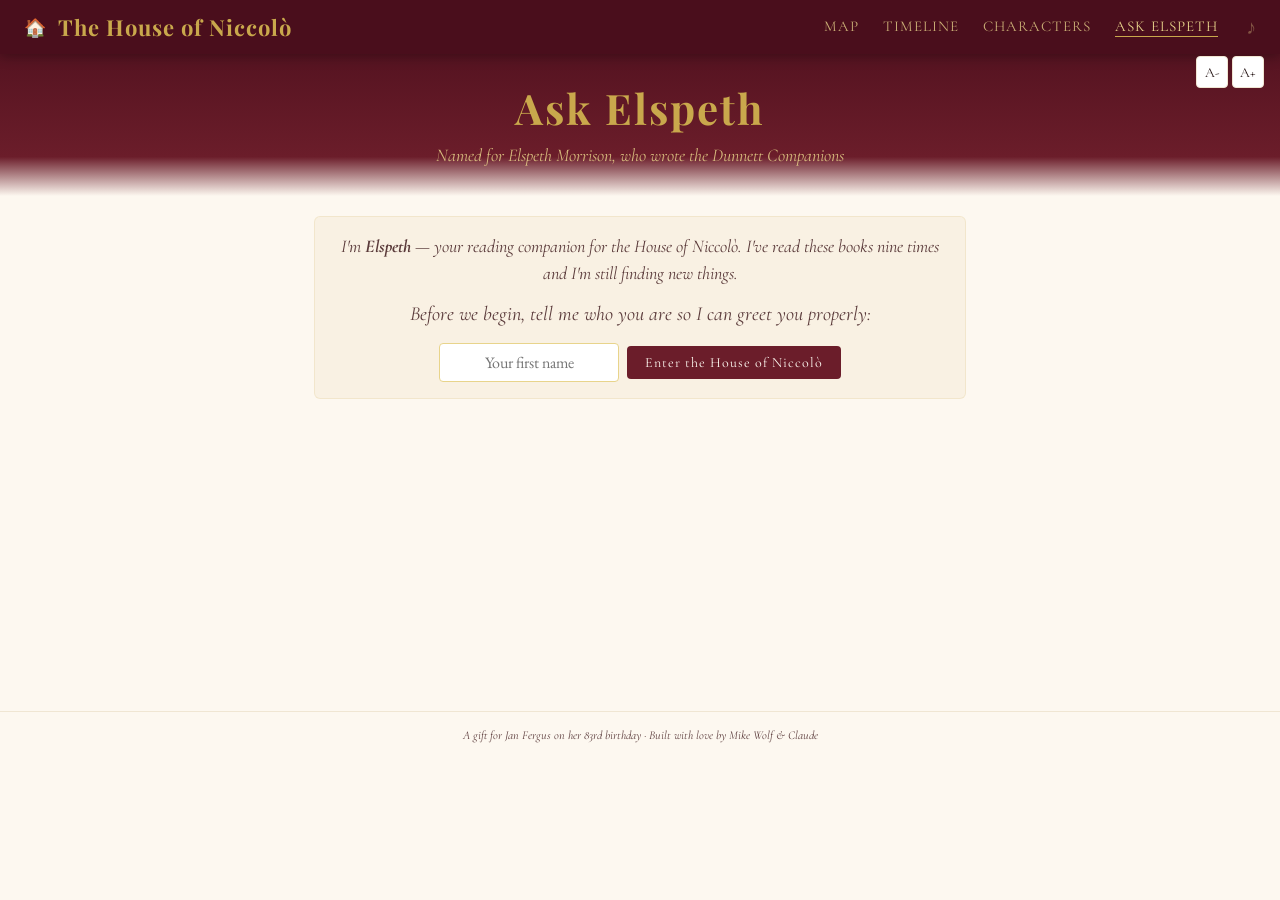
==== commit bf123b9a: "Persistent birthday song across all pages with nav toggle - music.js: virtual-clock approach stores " ====
--- a/ask.html
+++ b/ask.html
@@ -226,5 +226,6 @@
   if (inp) inp.style.fontSize = baseFontSize + "px";
 }
 </script>
+<script src="music.js"></script>
 </body>
 </html>
--- a/styles.css
+++ b/styles.css
@@ -97,3 +97,19 @@
   font-style: italic;
   border-top: 1px solid var(--cream-dark);
 }
+
+/* ── Music toggle button (in nav) ── */
+.music-nav-btn {
+  background: none;
+  border: none;
+  color: var(--gold-light);
+  font-size: 20px;
+  cursor: pointer;
+  opacity: 0.75;
+  padding: 0 0 0 4px;
+  line-height: 1;
+  transition: opacity 0.2s, transform 0.2s;
+  vertical-align: middle;
+}
+.music-nav-btn:hover { opacity: 1; transform: scale(1.15); }
+.music-nav-btn.muted { opacity: 0.35; }
